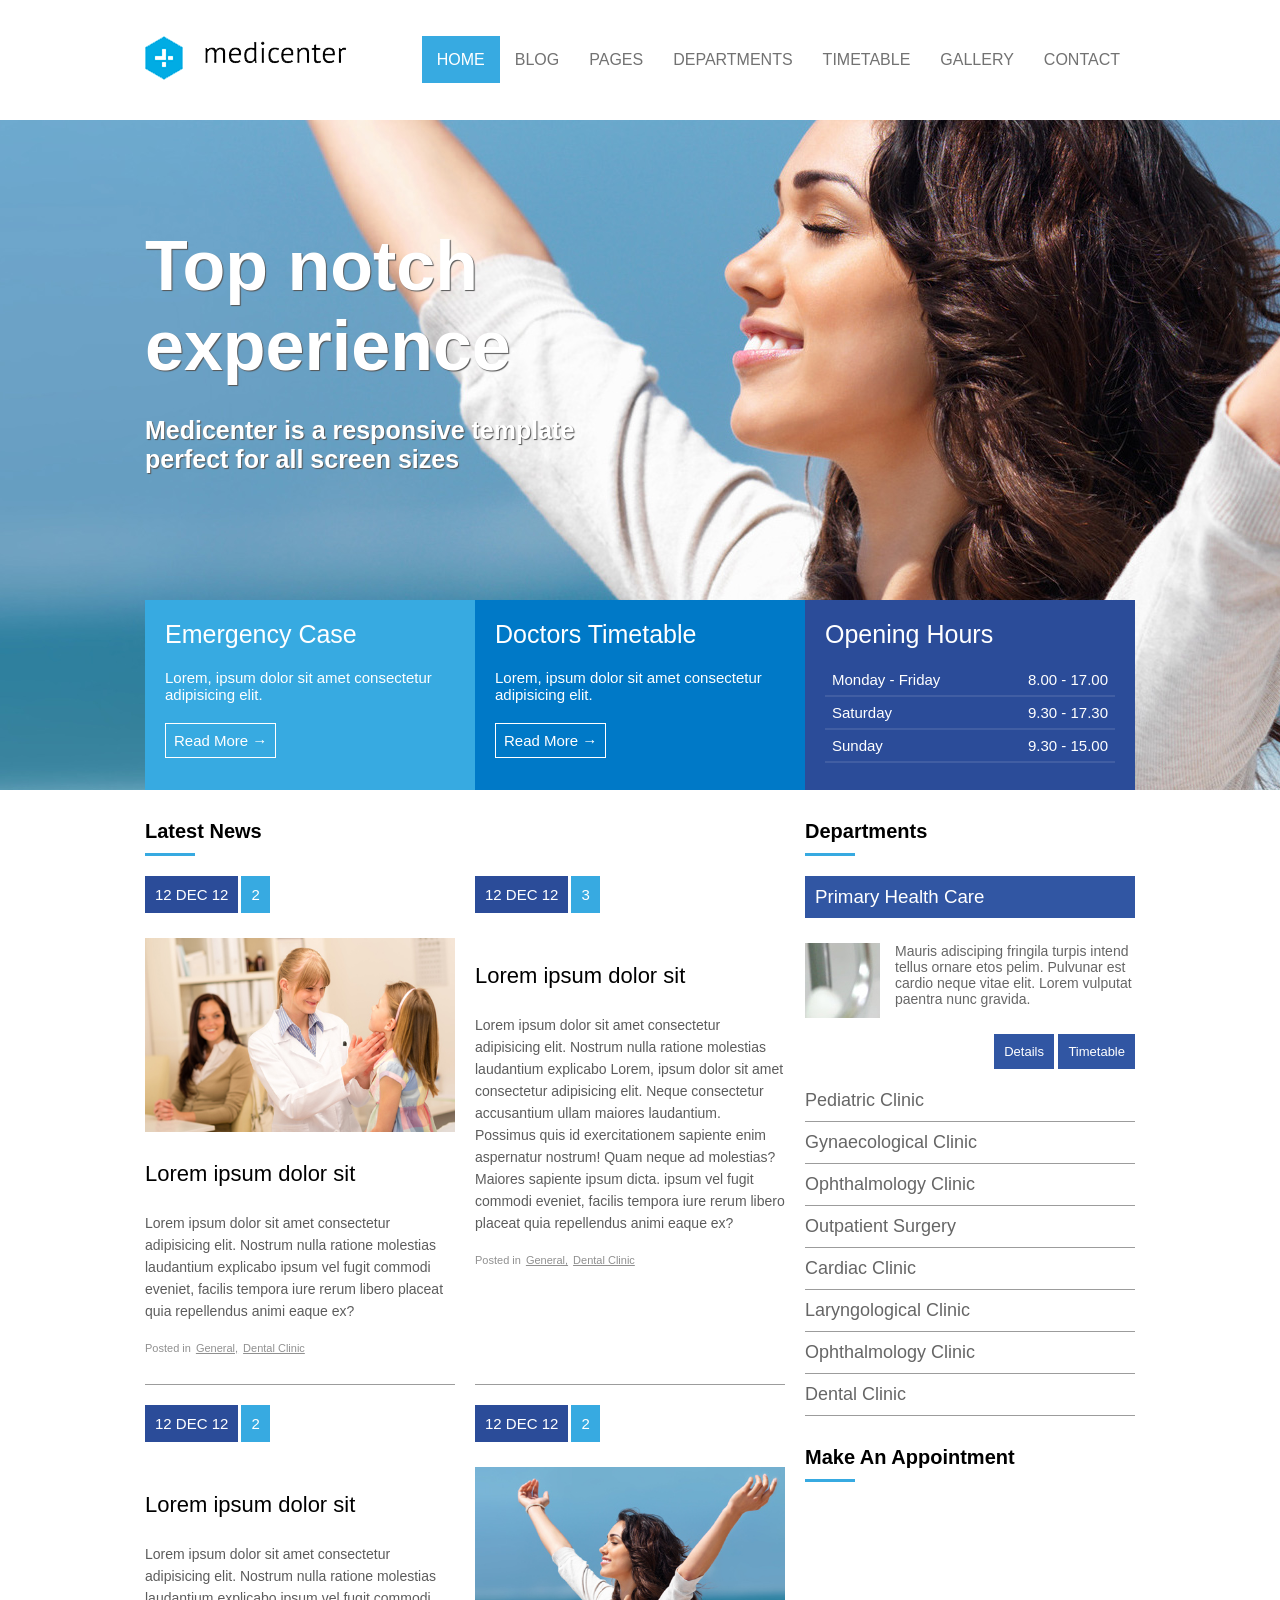
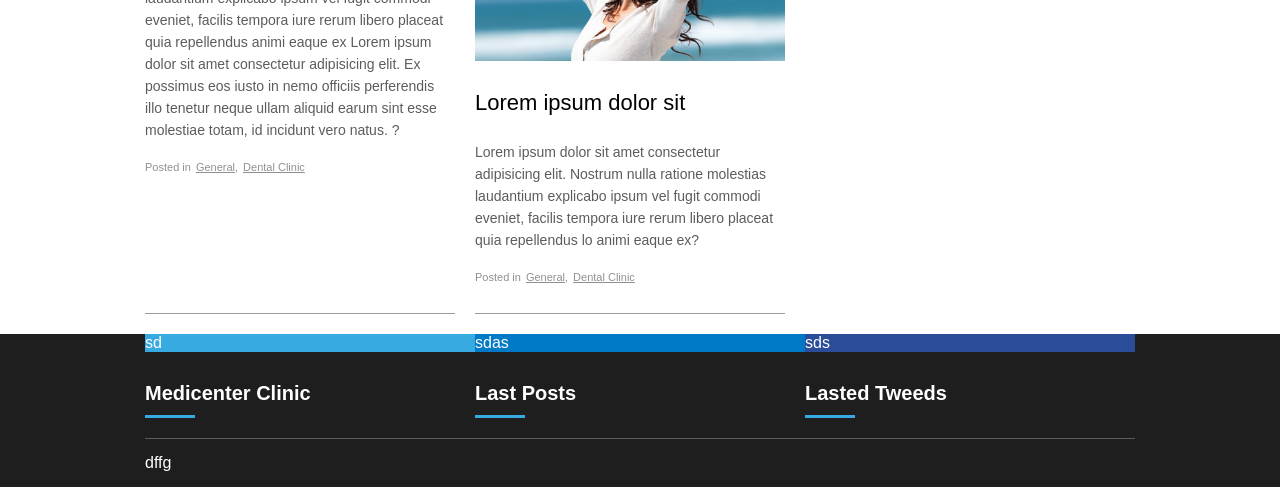
==== HTML e CSS/Modulo 7 Flexbox na prática/Aula 4 Projeto Site com FlexboxHTML Semântico/index.html @ e79ad709 "Initial commit" ====
<!DOCTYPE html>
<html lang="pt-br">

<head>
    <meta charset="UTF-8">
    <meta http-equiv="X-UA-Compatible" content="IE=edge">
    <meta name="viewport" content="width=device-width, initial-scale=1.0">
    <link rel="stylesheet" href="style.css">
    <title>Projeto Site Flexbox Semântico</title>
</head>

<body>

    <!--https://quanticalabs.com/Medicenter/Template/ -->

    <!-----------------CABEÇALHO-------------------->
    <header>
        <div class="container">
            <div class="logo">
                <a href="index.html"><img src="media/logo.png" alt="logo"></a>
            </div>

            <div class="menu">
                <nav>
                    <ul>
                        <li class="active"><a href="">Home</a></li>
                        <li><a href="">Blog</a></li>
                        <li><a href="">Pages</a></li>
                        <li><a href="">Departments</a></li>
                        <li><a href="">Timetable</a></li>
                        <li><a href="">Gallery</a></li>
                        <li><a href="">Contact</a></li>
                    </ul>
                </nav>
            </div>
        </div>
    </header>

    <!-------------------BANNER------------------->

    <section id="banner">
        <div class="container column">
            <div class="banner_headline">
                <h1>Top notch experience </h1>
                <h2>Medicenter is a responsive template perfect for all screen sizes</h2>
            </div>

            <div class="banner_options">
                <div class="banner1">
                    <div class="banner_title">Emergency Case</div>
                    <div class="banner_desc">Lorem, ipsum dolor sit amet consectetur adipisicing elit.</div>
                    <a href="">Read More →</a>
                </div>
                <div class="banner2">
                    <div class="banner_title">Doctors Timetable</div>
                    <div class="banner_desc">Lorem, ipsum dolor sit amet consectetur adipisicing elit.</div>
                    <a href="">Read More →</a>

                </div>
                <div class="banner3">
                    <div class="banner_title">Opening Hours</div>
                    <table class="table_hours">
                        <tr>
                            <td class="date">Monday - Friday</td>
                            <td class="hours">8.00 - 17.00</td>
                        </tr>
                        <tr>
                            <td class="date">Saturday</td>
                            <td class="hours">9.30 - 17.30</td>
                        </tr>
                        <tr>
                            <td class="date">Sunday</td>
                            <td class="hours">9.30 - 15.00</td>
                        </tr>
                    </table>
                </div>
            </div>
    </section>

    <!---------------INFORMAÇÃO PRINCIPAL------------>

    <section id="geral">
        <div class="container">
            <section>
                <div class="widget">
                    <div class="widget_title">
                        <div class="widget_title_text">Latest News</div>
                        <div class="widget_title_bar"></div>
                    </div>
                    <div class="widget_body flex">
                        <article>

                            <div class="news_data">
                                <div class="news_posted_at">12 DEC 12</div>
                                <div class="news_comments">2</div>
                            </div>
                            <a href="">
                                <div class="news_thumbnail">
                                    <img src="media/doctor.jpg">
                                </div>
                            </a>
                            <div class="news_title">
                                Lorem ipsum dolor sit
                            </div>
                            <div class="news_resume">Lorem ipsum dolor sit amet consectetur adipisicing elit. Nostrum
                                nulla ratione molestias laudantium explicabo ipsum vel fugit commodi eveniet, facilis
                                tempora iure rerum libero placeat quia repellendus animi eaque ex?</div>

                            <div class="comment">
                                <ul>
                                    <li>Posted in</li>
                                    <a href="">
                                        <li>General,</li>
                                    </a>
                                    <a href="">
                                        <li>Dental Clinic</li>
                                    </a>
                                </ul>
                            </div>
                        </article>

                        <article class="news_2">

                            <div class="news_data">
                                <div class="news_posted_at">12 DEC 12</div>
                                <div class="news_comments">3</div>
                            </div>

                            <div class="news_title">
                                Lorem ipsum dolor sit
                            </div>
                            <div class="news_resume">Lorem ipsum dolor sit amet consectetur adipisicing elit. Nostrum
                                nulla ratione molestias laudantium explicabo Lorem, ipsum dolor sit amet consectetur
                                adipisicing elit. Neque consectetur accusantium ullam maiores laudantium. Possimus quis
                                id exercitationem sapiente enim aspernatur nostrum! Quam neque ad molestias? Maiores
                                sapiente ipsum dicta. ipsum vel fugit commodi eveniet, facilis tempora iure rerum libero
                                placeat quia repellendus animi eaque ex?</div>
                            </a>
                            <div class="comment">
                                <ul>
                                    <li>Posted in</li>
                                    <a href="">
                                        <li>General,</li>
                                    </a>
                                    <a href="">
                                        <li>Dental Clinic</li>
                                    </a>
                                </ul>
                            </div>
                        </article>

                        <article class="news_2">

                            <div class="news_data">
                                <div class="news_posted_at">12 DEC 12</div>
                                <div class="news_comments">2</div>
                            </div>

                            <div class="news_title">
                                Lorem ipsum dolor sit
                            </div>
                            <div class="news_resume">Lorem ipsum dolor sit amet consectetur adipisicing elit. Nostrum
                                nulla ratione molestias laudantium explicabo ipsum vel fugit commodi eveniet, facilis
                                tempora iure rerum libero placeat quia repellendus animi eaque ex Lorem ipsum dolor sit
                                amet consectetur adipisicing elit. Ex possimus eos iusto in nemo officiis perferendis
                                illo tenetur neque ullam aliquid earum sint esse molestiae totam, id incidunt vero
                                natus. ?</div>

                            <div class="comment">
                                <ul>
                                    <li>Posted in</li>
                                    <a href="">
                                        <li>General,</li>
                                    </a>
                                    <a href="">
                                        <li>Dental Clinic</li>
                                    </a>
                                </ul>
                            </div>

                        </article>

                        <article>

                            <div class="news_data">
                                <div class="news_posted_at">12 DEC 12</div>
                                <div class="news_comments">2</div>
                            </div>
                            <a href="">
                                <div class="news_thumbnail">
                                    <img src="media/image_02.jpg">
                                </div>
                            </a>
                            <div class="news_title">
                                Lorem ipsum dolor sit
                            </div>
                            <div class="news_resume">Lorem ipsum dolor sit amet consectetur adipisicing elit. Nostrum
                                nulla ratione molestias laudantium explicabo ipsum vel fugit commodi eveniet, facilis
                                tempora iure rerum libero placeat quia repellendus lo animi eaque ex?</div>

                            <div class="comment">
                                <ul>
                                    <li>Posted in</li>
                                    <a href="">
                                        <li>General,</li>
                                    </a>
                                    <a href="">
                                        <li>Dental Clinic</li>
                                    </a>
                                </ul>
                            </div>
                        </article>
                    </div>
                </div>
            </section>

            <aside>
                <div class="widget">
                    <div class="widget_title">
                        <div class="widget_title_text">Departments</div>
                        <div class="widget_title_bar"></div>
                    </div>
                    <div class="widget_body">
                        <div class="sub_title">
                            <h3>Primary Health Care</h3>
                        </div>

                        <div class="phc">
                            <div>
                                <img src="media/image_08.jpg" alt="">
                            </div>

                            <div>
                                <p>Mauris adisciping fringila turpis intend tellus ornare etos pelim. Pulvunar est
                                    cardio neque vitae elit. Lorem vulputat paentra nunc gravida.</p>
                            </div>                           
                        </div>

                        <div class="pnc_button">
                            <a href="#">Details</a>
                            <a href="#">Timetable</a>
                        </div>

                        <div>
                            <ul class="phc_list">
                                <a href="">
                                    <li>Pediatric Clinic</li>
                                </a>
                                <a href="">
                                    <li>Gynaecological Clinic</li>
                                </a>
                                <a href="">
                                    <li>Ophthalmology Clinic</li>
                                </a>
                                <a href="">
                                    <li>Outpatient Surgery</li>
                                </a>
                                <a href="">
                                    <li>Cardiac Clinic</li>
                                </a>
                                <a href="">
                                    <li>Laryngological Clinic</li>
                                </a>
                                <a href="">
                                    <li>Ophthalmology Clinic</li>
                                </a>
                                <a href="">
                                    <li>Dental Clinic</li>
                                </a>
                            </ul>
                        </div>

                    </div>

                </div>

                <div class="widget">
                    <div class="widget_title">
                        <div class="widget_title_text">Make An Appointment</div>
                        <div class="widget_title_bar"></div>
                    </div>
                    <div class="widget_body">

                    </div>

                </div>


            </aside>
        </div>
    </section>

    <!---------FOOTER-------->

    <footer>
        <div class="container flexColumn">
            <div class="footer_menu">
                <div class="fm_1">sd</div>
                <div class="fm_2">sdas</div>
                <div class="fm_3">sds</div>
            </div>

            <div class="footer_area">
                <div class="area_item">
                    <div class="widget">
                        <div class="widget_title">
                            <div class="widget_title_text">Medicenter Clinic</div>
                            <div class="widget_title_bar"></div>
                        </div>
                        <div class="widget_body">

                        </div>

                    </div>
                </div>
                <div class="area_item">
                    <div class="widget">
                        <div class="widget_title">
                            <div class="widget_title_text">Last Posts</div>
                            <div class="widget_title_bar"></div>
                        </div>
                        <div class="widget_body">

                        </div>

                    </div>
                </div>
                <div class="area_item">
                    <div class="widget">
                        <div class="widget_title">
                            <div class="widget_title_text">Lasted Tweeds</div>
                            <div class="widget_title_bar"></div>
                        </div>
                        <div class="widget_body">

                        </div>

                    </div>
                </div>


            </div>
            <div class="footer_copy">dffg</div>
        </div>



    </footer>
</body>

</html>
---- HTML e CSS/Modulo 7 Flexbox na prática/Aula 4 Projeto Site com FlexboxHTML Semântico/style.css ----
@charset "UTF-8";
* {
  margin: 0;
  padding: 0;
  box-sizing: border-box;
  font-family: Arial, Helvetica, sans-serif;
}

:root {
  --color1: #37aae1;
  --color2: #727272;
  --color3: #0079c7;
  --color4: #2b4c99;
}

/************CABEÇALHO*************/

header {
  display: flex;
  justify-content: center;
  height: 120px;
}

.container {
  display: flex;
  width: 990px;
  justify-content: space-between;
}

.logo {
  display: flex;
  align-items: center;
}

.menu {
  display: flex;
  align-items: center;
}

nav ul {
  display: flex;
  list-style: none;
}

nav ul li a {
  padding: 15px;
  text-transform: uppercase;
  text-decoration: none;
  color: var(--color2);
  transition: all 0.3s;
}

.active a,
nav ul li a:hover {
  background-color: var(--color1);
  color: #fff;
}

/**************BANNER**************/

#banner {
  display: flex;
  justify-content: center;
  background-image: url(media/img1.jpg);
  background-position: center;
  background-size: cover;
  height: 670px;
}

.column {
  flex-direction: column;
}

.banner_headline {
  flex: 1;
  display: flex;
  flex-direction: column; /*elementos um em cima do outro*/
  justify-content: center; /*conteudo no centro da div*/
}

.banner_headline h1 {
  color: #fff;
  font-size: 70px;
  text-shadow: #555 1px 1px 1px;
  margin: 0;
  padding: 0;
  max-width: 450px;
}

.banner_headline h2 {
  color: #fff;
  font-size: 25px;
  text-shadow: #555 1px 1px 1px;
  margin: 0;
  padding: 0;
  max-width: 450px;
  margin-top: 30px;
}

.banner_options {
  display: flex;
  height: 210px;
}

.banner1,
.banner2,
.banner3 {
  flex: 1;
  padding: 20px;
  margin-top: 20px;
}

.banner1 {
  background-color: var(--color1);
}

.banner2 {
  background-color: var(--color3);
}

.banner3 {
  background-color: var(--color4);
}

.banner_title {
  color: #fff;
  font-size: 25px;
}

.banner_desc {
  color: #fff;
  font-size: 15px;
  margin-top: 20px;
  margin-bottom: 20px;
}

.banner_options a {
  display: inline-block;
  color: #fff;
  text-decoration: none;
  border: 1px solid #fff;
  padding: 8px;
  font-size: 15px;
}

.table_hours {
  width: 100%;
  color: #fff;
  margin-top: 15px;
  font-size: 15px;
  border-collapse: collapse;
}

.table_hours td {
  display: flex row;
  padding: 7px;
  border-bottom: solid 2px rgba(255, 255, 255, 0.103);
}

.date {
  text-align: left;
}
.hours {
  text-align: right;
}

/************INFORMAÇÃO PRINCIPAL**********/

#geral {
  display: flex;
  justify-content: center;
}

#geral section {
  flex: 2;
}

#geral aside {

  flex: 1;
}

.widget_title {
  margin-top: 30px;
  margin-bottom: 20px;
}

.widget_title_text {
  color: #000;
  font-size: 20px;
  font-weight: bold;
}

.widget_title_bar {
  width: 50px;
  height: 3px;
  background-color: #37aae1;
  margin-top: 10px;
}

.flex {
  display: flex;
  flex-wrap: wrap;
}

.widget article {
  border-bottom: solid 1px #9c9c9c;
  margin-bottom: 20px;
}

article {
  flex: 1;
  min-width: 300px;
  margin-right: 20px;
}

article a {
  text-decoration: none;
}

article .news_data {
  display: flex;
}

article .news_posted_at {
  background-color: #2b4c99;
  color: #fff;
  font-size: 15px;
  padding: 10px;
  margin-bottom: 25px;
}

article .news_comments {
  background-color: #37aae1;
  color: #fff;
  font-size: 15px;
  padding: 10px;
  margin-left: 3px;
  margin-bottom: 25px;
}

article .news_thumbnail img {
  width: 100%;
  height: auto;
}

.news_title {
  margin-top: 25px;
  margin-bottom: 25px;
  font-size: 22px;
}

article .news_resume {
  color: #5c5c5c;
  font-size: 14px;
  line-height: 22px; /*Espaço entre a linha do texto*/
  margin-bottom: 20px;
}

article .comment ul {
  display: flex;
  margin: 0px 0px 30px 0px;
}

article .comment ul a {
  text-decoration: underline #909090;
}

article .comment ul a li,
article .comment ul li {
  margin-right: 5px;
  font-size: 11px;
  color: #909090;
  list-style: none;
}

.phc {
    display: flex;
}
  
  
  .phc p {
    display: flex;
    margin-left: 15px;
    font-size: 14px;
    color: #666;
  }
  
  .sub_title h3 {
    background-color: #3156a3;
    color: white;
    padding: 10px 10px;
    font-weight: normal;
    margin-bottom: 25px;
  }

  .pnc_button{
    text-align: end;
    margin-top: 20px;
    align-self: flex-end;
    margin-bottom: 20px;
  }

  .pnc_button a{
    width: 100%;
    background-color: #3156a3;
    color: white;
    padding: 10px;
    text-decoration: none;
    font-size: 13px;
    
       
  }

  .phc_list li, .phc_list a  {
    list-style: none;
    color: #666;
    padding: 10px 0px;
    font-size: 18px;
    border-bottom: 1px solid #9c9c9c;
    text-decoration: none;
    
  }

  
/*************FOOTER*************/

footer {
  display: flex;
  background-color: #1e1e1e;
  justify-content: center;
  color: #fff;
}
.flexColumn {
  flex-direction: column;
}

.footer_menu {
  display: flex;
  flex: 1;
}

.fm_1,
.fm_2,
.fm_3 {
  flex: 1;
}

.fm_1 {
  background-color: var(--color1);
}

.fm_2 {
  background-color: var(--color3);
}

.fm_3 {
  background-color: var(--color4);
}

.footer_area {
  display: flex;
  flex: 1;
  background-color: #1e1e1e;
}

.area_item {
  flex: 1;
}

footer .widget_title_text {
  color: #fff;
}

.footer_copy {
  border-top: solid 1px #5c5c5c;
  padding: 15px 0px 15px 0px;
}
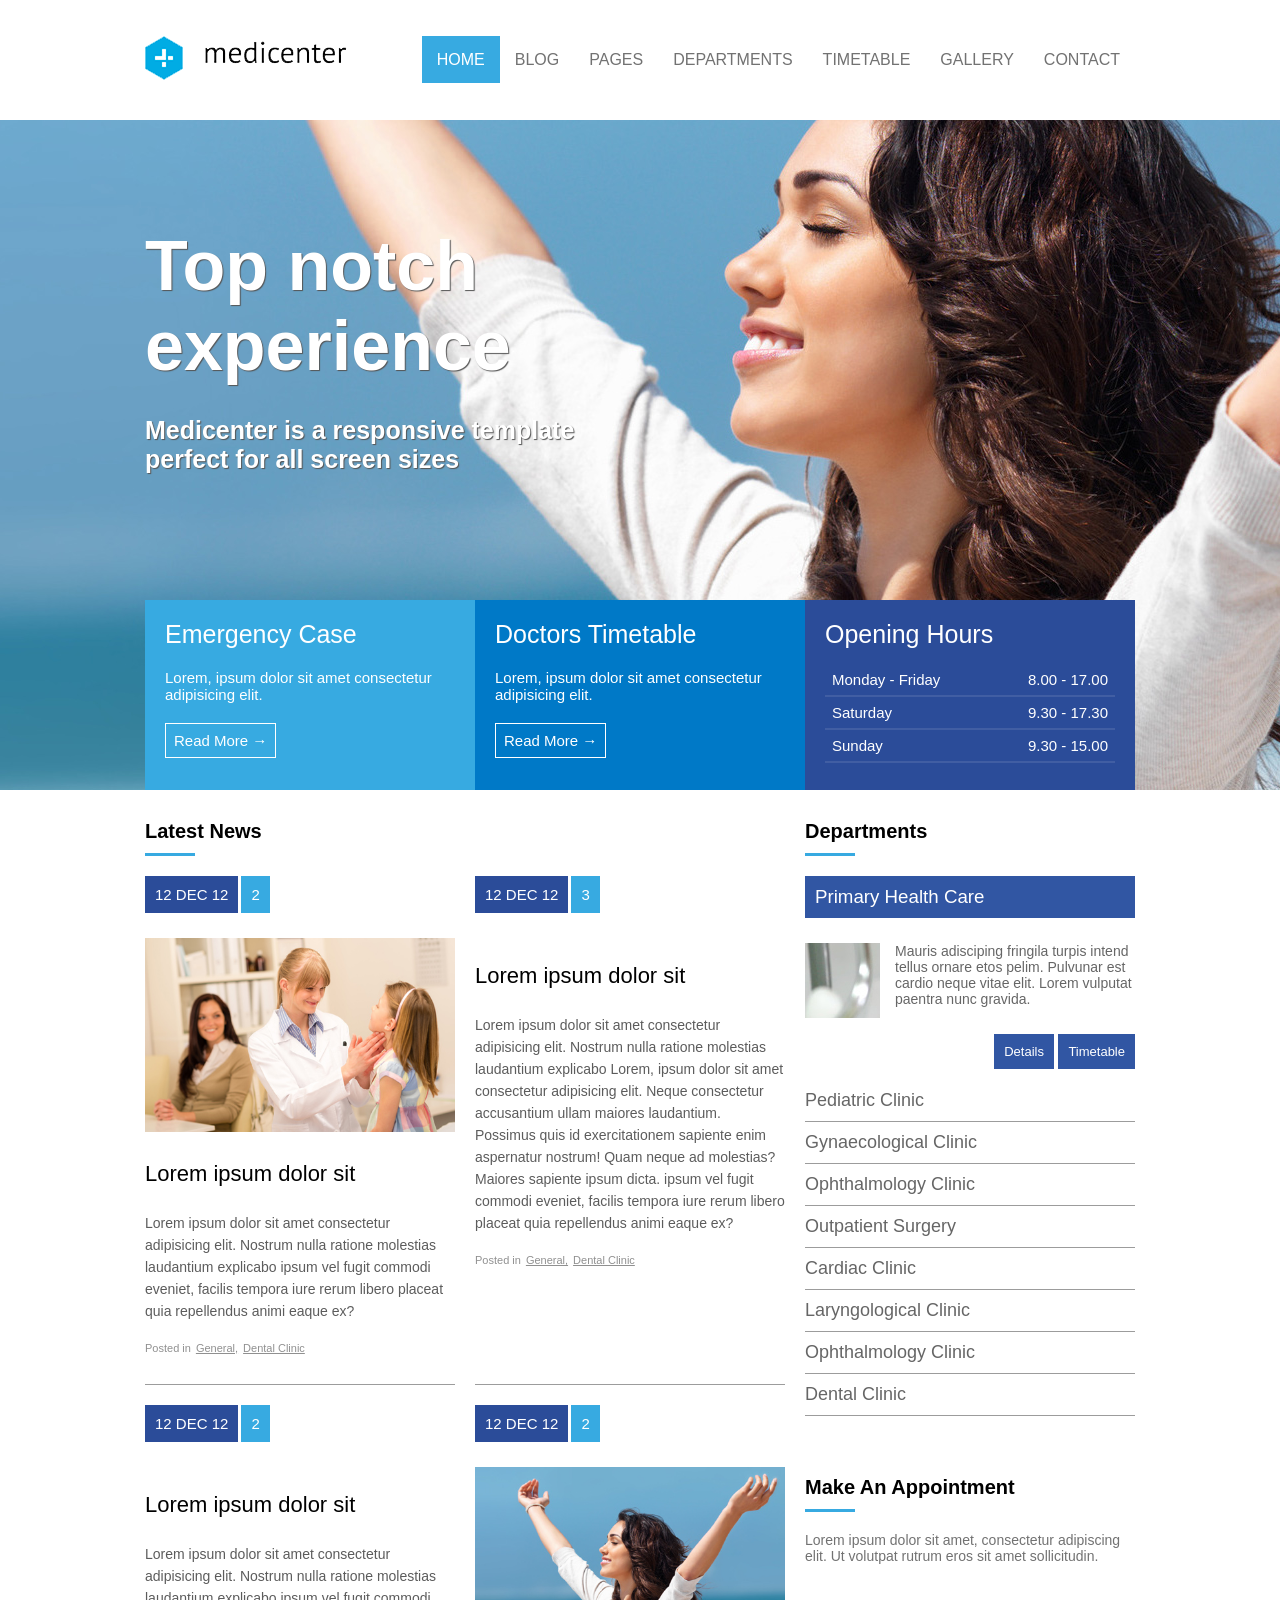
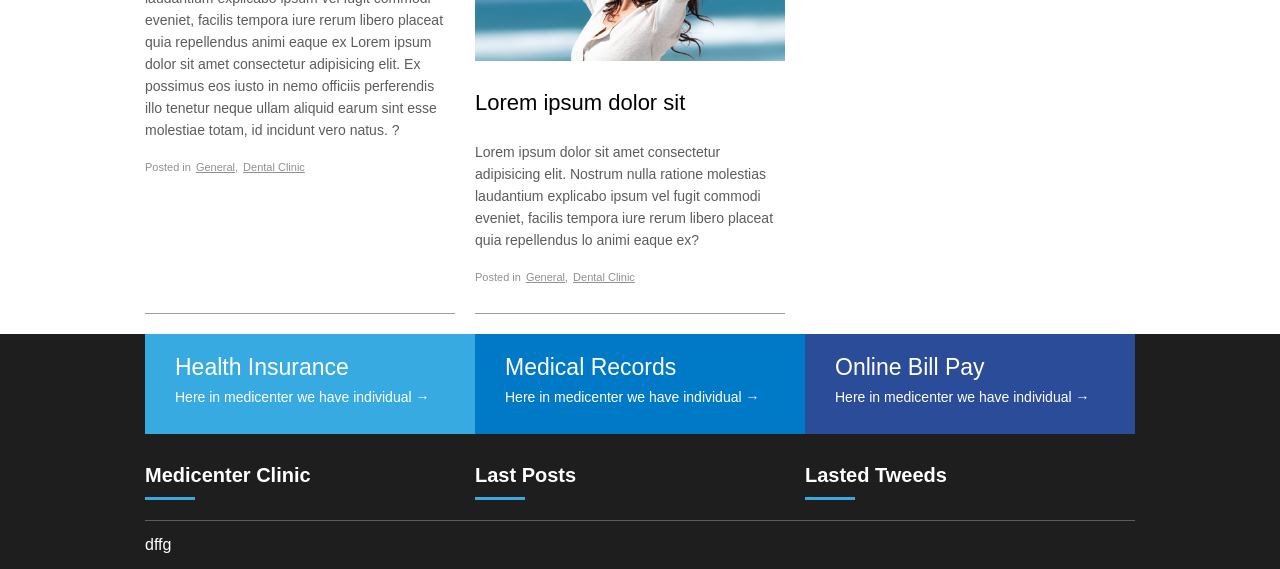
==== commit dba6357d: "js exercicio de lista" ====
--- a/HTML e CSS/Modulo 7 Flexbox na prática/Aula 4 Projeto Site com FlexboxHTML Semântico/index.html
+++ b/HTML e CSS/Modulo 7 Flexbox na prática/Aula 4 Projeto Site com FlexboxHTML Semântico/index.html
@@ -274,13 +274,22 @@
 
                 </div>
 
-                <div class="widget">
+                <div class="widget" id="widget_make">
                     <div class="widget_title">
                         <div class="widget_title_text">Make An Appointment</div>
                         <div class="widget_title_bar"></div>
-                    </div>
+                       
+                    </div>
+                    
                     <div class="widget_body">
-
+                        <div class="widget_content">
+                            <p>Lorem ipsum dolor sit amet, consectetur adipiscing elit. Ut volutpat rutrum eros sit amet sollicitudin.</p>
+                        </div>
+                        
+                        <div>
+
+
+                        </div>
                     </div>
 
                 </div>
@@ -295,9 +304,24 @@
     <footer>
         <div class="container flexColumn">
             <div class="footer_menu">
-                <div class="fm_1">sd</div>
-                <div class="fm_2">sdas</div>
-                <div class="fm_3">sds</div>
+                <div class="fm_1">
+                    <p>Health Insurance</p>
+                    <div class="link_fm">
+                        <a href="#" class="footer_menu_descricion">Here in medicenter we have individual →</a>
+                    </div>
+                </div>
+                <div class="fm_2">
+                    <p>Medical Records</p>
+                    <div class="link_fm">
+                        <a href="#" class="footer_menu_descricion">Here in medicenter we have individual →</a>
+                    </div>
+                </div>
+                <div class="fm_3">
+                    <p>Online Bill Pay</p>
+                    <div class="link_fm">
+                        <a href="#" class="footer_menu_descricion">Here in medicenter we have individual →</a>
+                    </div>
+                </div>
             </div>
 
             <div class="footer_area">
--- a/HTML e CSS/Modulo 7 Flexbox na prática/Aula 4 Projeto Site com FlexboxHTML Semântico/style.css
+++ b/HTML e CSS/Modulo 7 Flexbox na prática/Aula 4 Projeto Site com FlexboxHTML Semântico/style.css
@@ -321,6 +321,18 @@
     text-decoration: none;
     
   }
+#widget_make{
+  margin-top: 60px;
+}
+
+  .widget_content{
+    margin-top: 20px;
+    font-size: 14px;
+    color: var(--color2);
+  }
+
+
+
 
   
 /*************FOOTER*************/
@@ -344,18 +356,36 @@
 .fm_2,
 .fm_3 {
   flex: 1;
-}
+  height: 100px;
+  padding-top: 20px;
+  font-size: 23px;
+  padding-left: 30px;
+ 
+  
+}
+
+
+.link_fm a{
+  font-size: 14px;
+  margin-top: 10px;
+  color: #fff;
+  text-decoration: none;
+}
+
 
 .fm_1 {
   background-color: var(--color1);
+  
 }
 
 .fm_2 {
   background-color: var(--color3);
+ 
 }
 
 .fm_3 {
   background-color: var(--color4);
+  h
 }
 
 .footer_area {
@@ -376,3 +406,6 @@
   border-top: solid 1px #5c5c5c;
   padding: 15px 0px 15px 0px;
 }
+
+
+/*---------------------------------*/
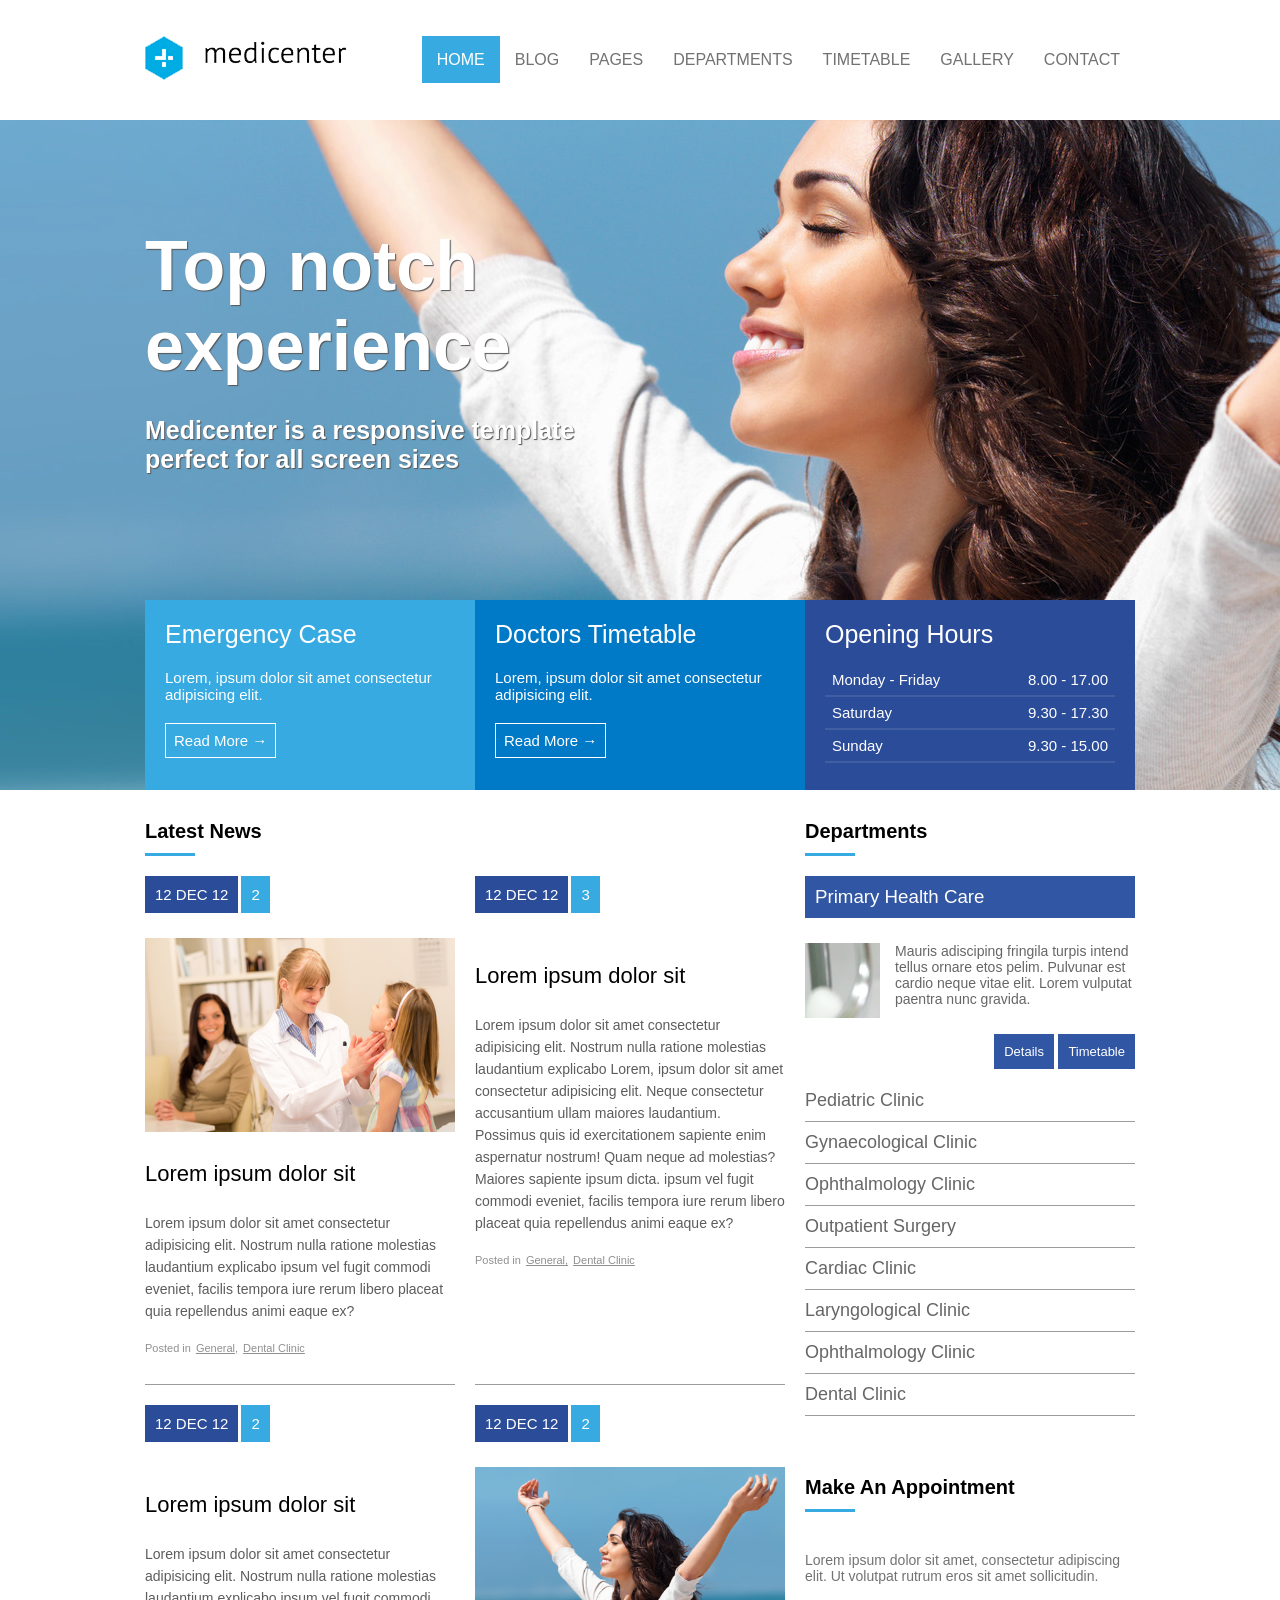
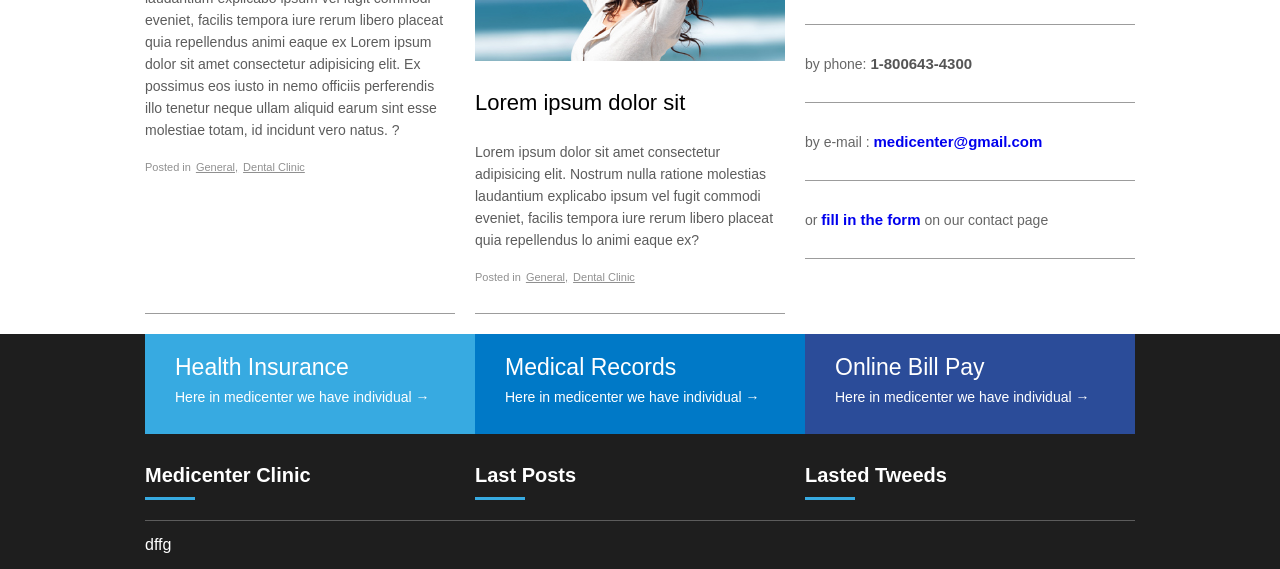
==== commit 56d0b91e: "teste teste em js nas animações" ====
--- a/HTML e CSS/Modulo 7 Flexbox na prática/Aula 4 Projeto Site com FlexboxHTML Semântico/index.html
+++ b/HTML e CSS/Modulo 7 Flexbox na prática/Aula 4 Projeto Site com FlexboxHTML Semântico/index.html
@@ -286,8 +286,17 @@
                             <p>Lorem ipsum dolor sit amet, consectetur adipiscing elit. Ut volutpat rutrum eros sit amet sollicitudin.</p>
                         </div>
                         
-                        <div>
-
+                        <div class="widget_contact">
+                            <p>by phone: <span>1-800643-4300</span></p>
+
+                        </div>
+                        <div class="widget_contact">
+                            <p>by e-mail : <a href="#">medicenter@gmail.com</a></p>
+
+                        </div>
+
+                        <div class="widget_contact">
+                            <p>or <a href="#">fill in the form</a>  on our contact page</p>
 
                         </div>
                     </div>
--- a/HTML e CSS/Modulo 7 Flexbox na prática/Aula 4 Projeto Site com FlexboxHTML Semântico/style.css
+++ b/HTML e CSS/Modulo 7 Flexbox na prática/Aula 4 Projeto Site com FlexboxHTML Semântico/style.css
@@ -326,15 +326,41 @@
 }
 
   .widget_content{
-    margin-top: 20px;
+    margin-top: 40px;
+    padding-bottom: 40px;
     font-size: 14px;
     color: var(--color2);
-  }
-
-
-
-
-  
+    border-bottom: #9c9c9c 1px solid;
+  }
+
+  .widget_contact{
+    font-size: 14px;
+    border-bottom: #9c9c9c 1px solid;
+
+  }
+
+.widget_contact p {
+  padding: 30px 0;
+  color: #666;
+}
+
+  .widget_contact span{
+    font-weight: bold;
+    color: #555;
+    font-size: 15px;
+
+  }
+
+  
+  .widget_contact a{
+    font-weight: bold;
+    font-size: 15px;
+    text-decoration: none;
+
+  }
+
+
+
 /*************FOOTER*************/
 
 footer {
@@ -385,7 +411,7 @@
 
 .fm_3 {
   background-color: var(--color4);
-  h
+  
 }
 
 .footer_area {
